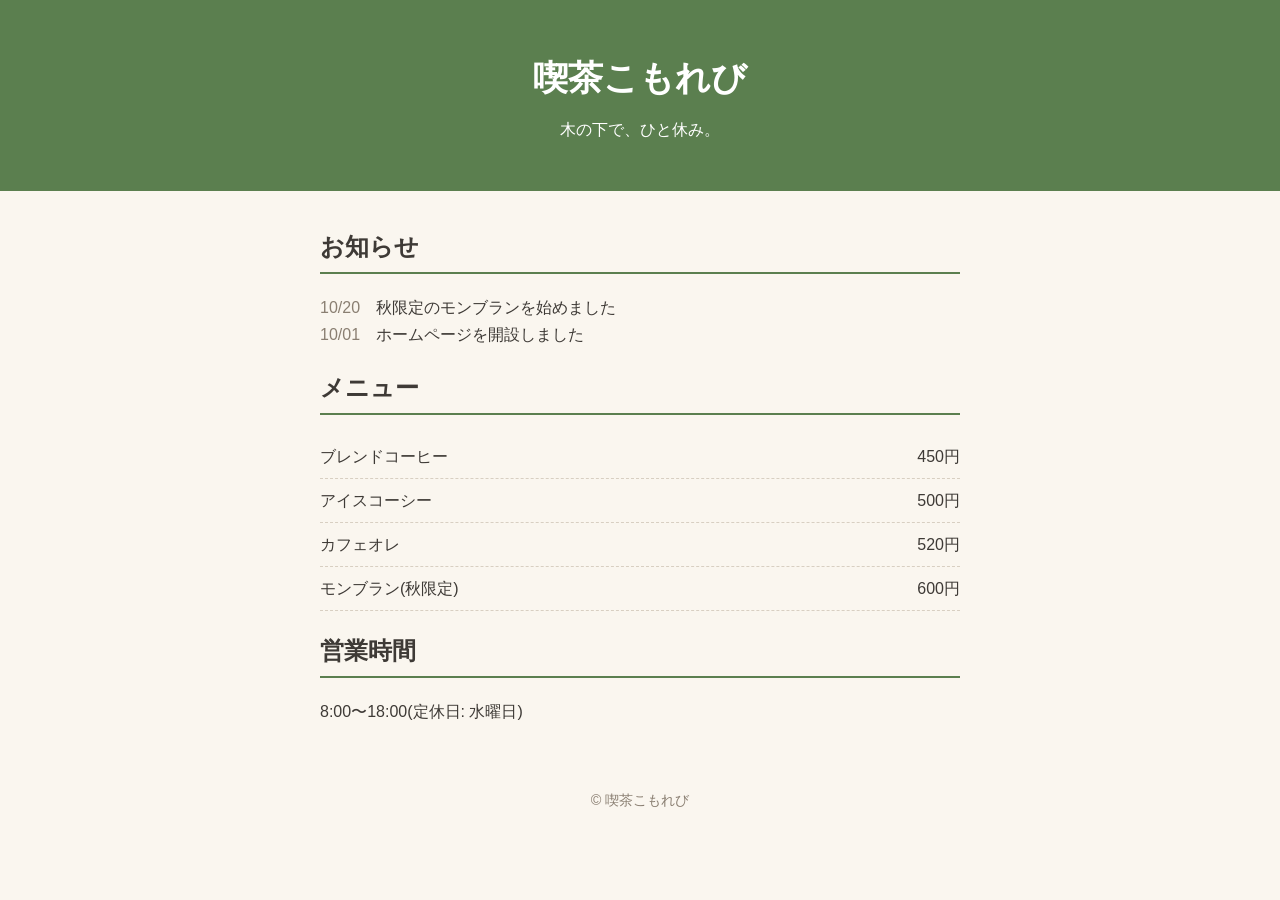
==== public/index.html @ a807befd "first commit" ====
<!DOCTYPE html>
<html lang="ja">
<head>
  <meta charset="UTF-8">
  <meta name="viewport" content="width=device-width, initial-scale=1.0">
  <title>喫茶こもれび</title>
  <link rel="stylesheet" href="style.css">
</head>
<body>
  <header>
    <h1>喫茶こもれび</h1>
    <p class="catch">木の下で、ひと休み。</p>
  </header>

  <main>
    <section>
      <h2>お知らせ</h2>
      <ul class="news">
        <li><span class="date">10/20</span> 秋限定のモンブランを始めました</li>
        <li><span class="date">10/01</span> ホームページを開設しました</li>
      </ul>
    </section>

    <section>
      <h2>メニュー</h2>
      <ul class="menu">
        <li><span class="name">ブレンドコーヒー</span><span class="price">450円</span></li>
        <li><span class="name">アイスコーシー</span><span class="price">500円</span></li>
        <li><span class="name">カフェオレ</span><span class="price">520円</span></li>
        <li><span class="name">モンブラン(秋限定)</span><span class="price">600円</span></li>
      </ul>
    </section>

    <section>
      <h2>営業時間</h2>
      <p>8:00〜18:00(定休日: 水曜日)</p>
    </section>
  </main>

  <footer>
    <p>&copy; 喫茶こもれび</p>
  </footer>
</body>
</html>
---- public/style.css ----
body {
  margin: 0;
  font-family: sans-serif;
  color: #3e3a36;
  background: #faf6ef;
  line-height: 1.7;
}

header {
  padding: 48px 16px;
  text-align: center;
  color: #fff;
  background: #5b7f4f;
}

header h1 {
  margin: 0;
  font-size: 2.2rem;
}

.catch {
  margin: 8px 0 0;
}

main {
  max-width: 640px;
  margin: 0 auto;
  padding: 16px;
}

h2 {
  border-bottom: 2px solid #5b7f4f;
  padding-bottom: 4px;
}

ul {
  padding: 0;
  list-style: none;
}

.date {
  margin-right: 12px;
  color: #8a7f72;
}

.menu li {
  display: flex;
  justify-content: space-between;
  padding: 8px 0;
  border-bottom: 1px dashed #d8cfc2;
}

footer {
  padding: 16px;
  text-align: center;
  font-size: 0.9rem;
  color: #8a7f72;
}
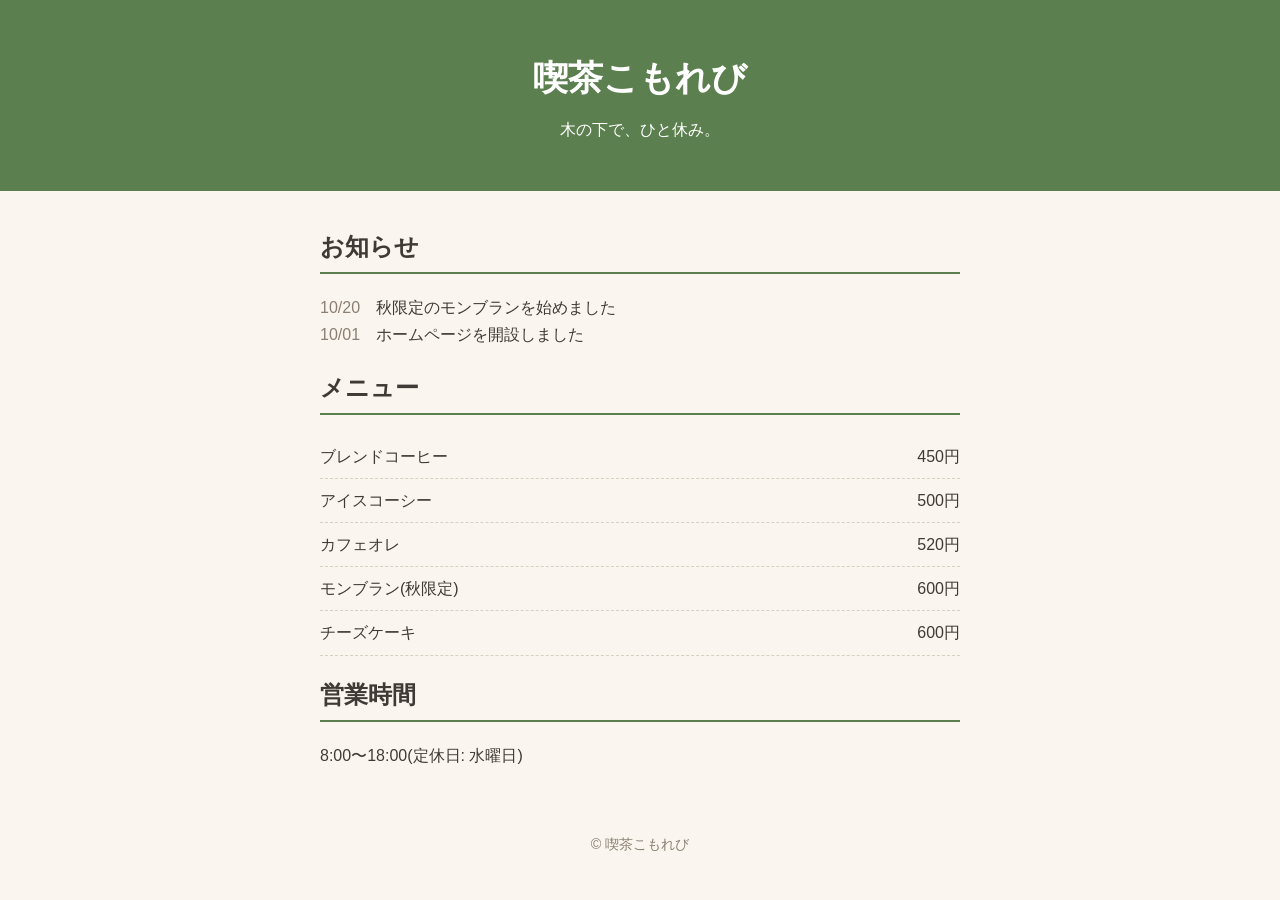
==== commit ac9b0792: "チーズケーキを追加" ====
--- a/public/index.html
+++ b/public/index.html
@@ -28,6 +28,7 @@
         <li><span class="name">アイスコーシー</span><span class="price">500円</span></li>
         <li><span class="name">カフェオレ</span><span class="price">520円</span></li>
         <li><span class="name">モンブラン(秋限定)</span><span class="price">600円</span></li>
+        <li><span class="name">チーズケーキ</span><span class="price">600円</span></li>
       </ul>
     </section>
 
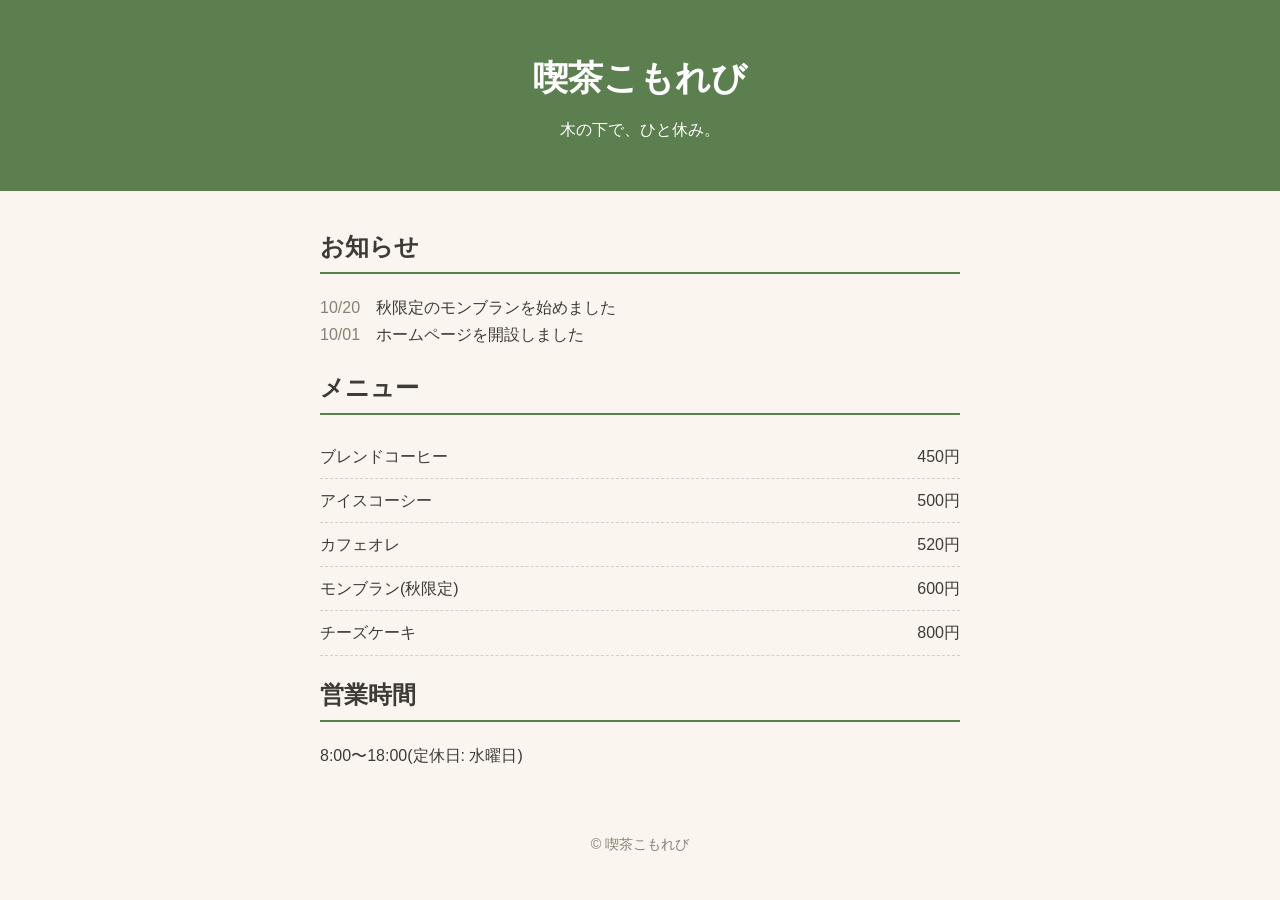
==== commit 2b0f73f5: "メニュー変更" ====
--- a/public/index.html
+++ b/public/index.html
@@ -28,7 +28,7 @@
         <li><span class="name">アイスコーシー</span><span class="price">500円</span></li>
         <li><span class="name">カフェオレ</span><span class="price">520円</span></li>
         <li><span class="name">モンブラン(秋限定)</span><span class="price">600円</span></li>
-        <li><span class="name">チーズケーキ</span><span class="price">600円</span></li>
+        <li><span class="name">チーズケーキ</span><span class="price">800円</span></li>
       </ul>
     </section>
 
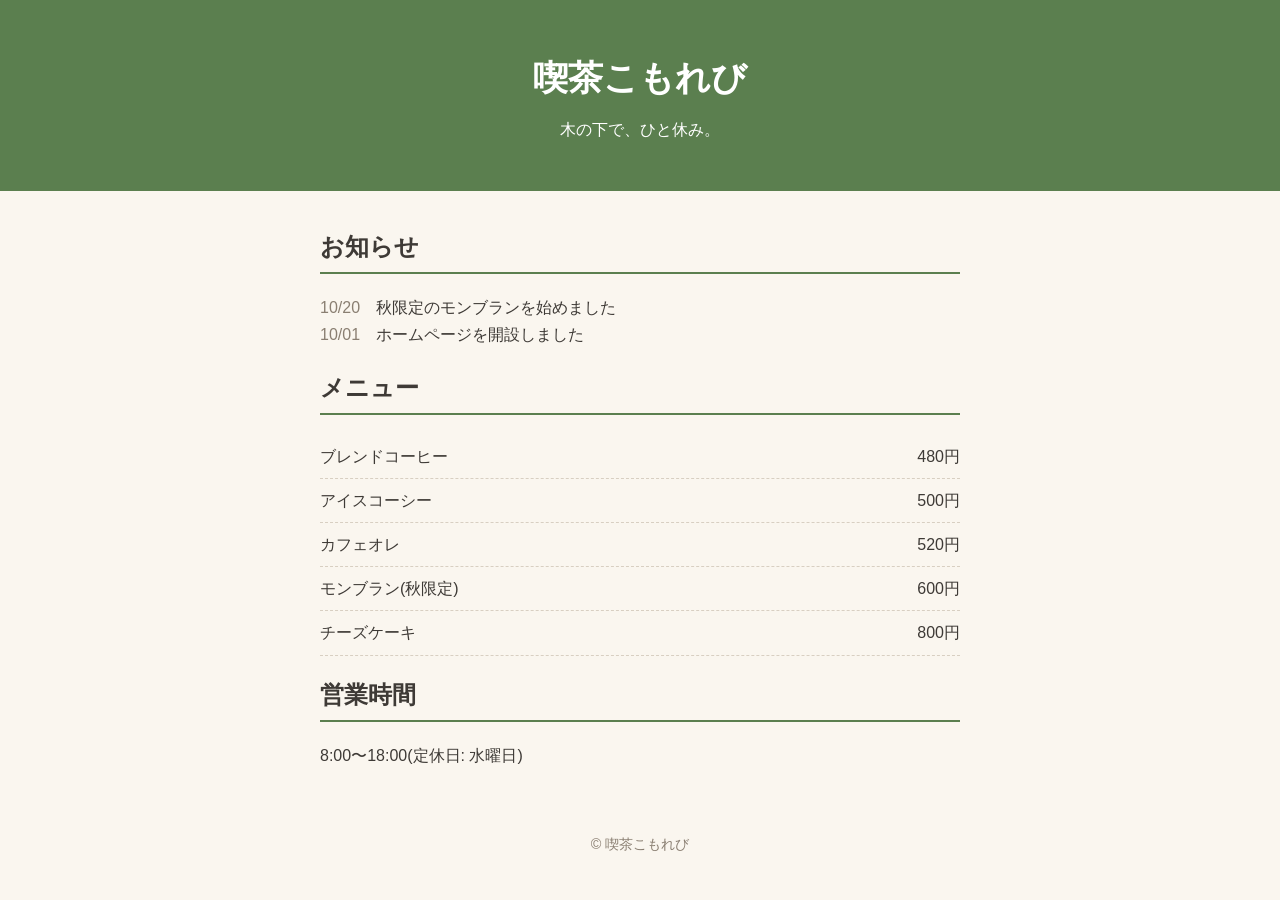
==== commit 5ee3d7f0: "480" ====
--- a/public/index.html
+++ b/public/index.html
@@ -24,7 +24,7 @@
     <section>
       <h2>メニュー</h2>
       <ul class="menu">
-        <li><span class="name">ブレンドコーヒー</span><span class="price">450円</span></li>
+        <li><span class="name">ブレンドコーヒー</span><span class="price">480円</span></li>
         <li><span class="name">アイスコーシー</span><span class="price">500円</span></li>
         <li><span class="name">カフェオレ</span><span class="price">520円</span></li>
         <li><span class="name">モンブラン(秋限定)</span><span class="price">600円</span></li>
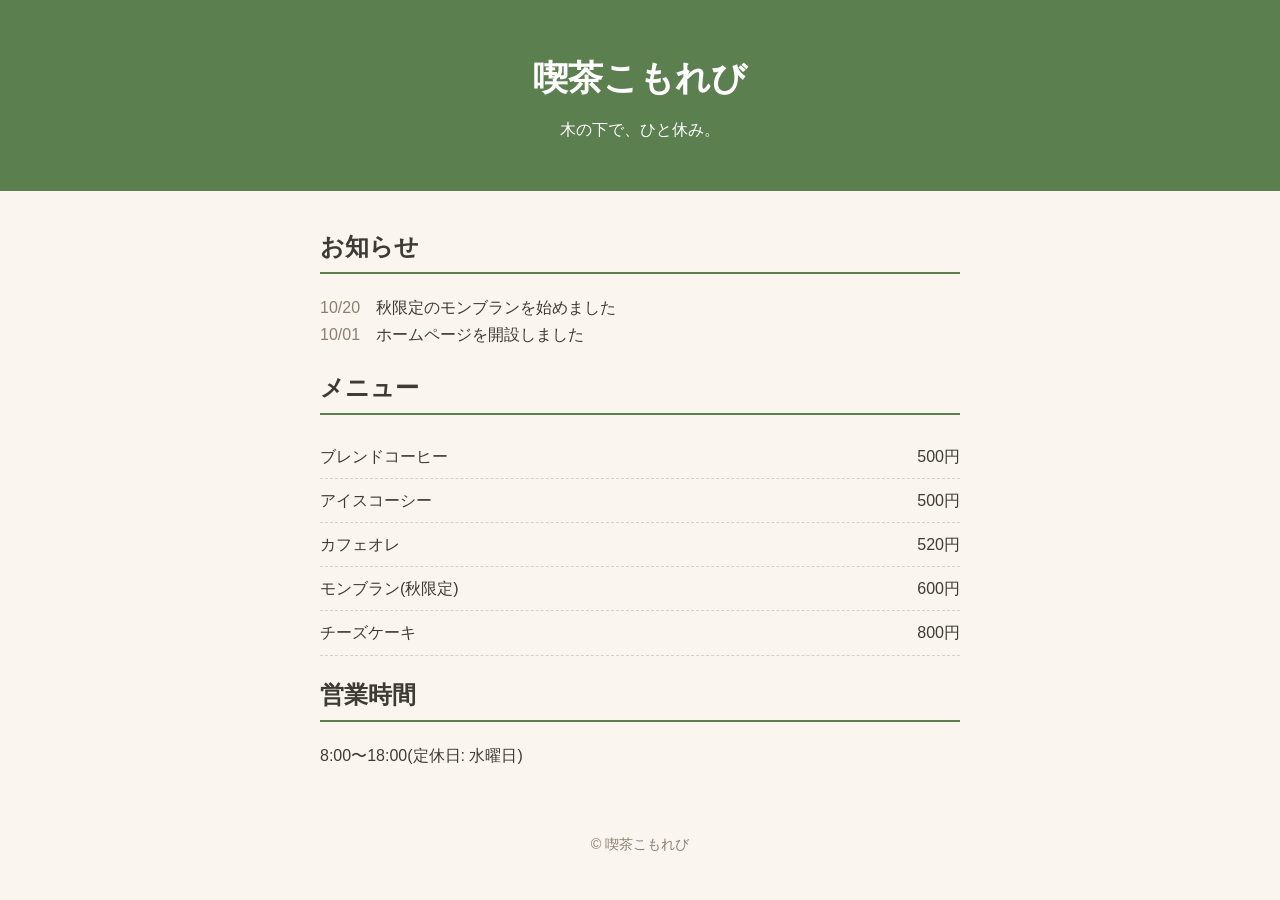
==== commit 96530bf8: "500" ====
--- a/public/index.html
+++ b/public/index.html
@@ -24,7 +24,7 @@
     <section>
       <h2>メニュー</h2>
       <ul class="menu">
-        <li><span class="name">ブレンドコーヒー</span><span class="price">480円</span></li>
+        <li><span class="name">ブレンドコーヒー</span><span class="price">500円</span></li>
         <li><span class="name">アイスコーシー</span><span class="price">500円</span></li>
         <li><span class="name">カフェオレ</span><span class="price">520円</span></li>
         <li><span class="name">モンブラン(秋限定)</span><span class="price">600円</span></li>
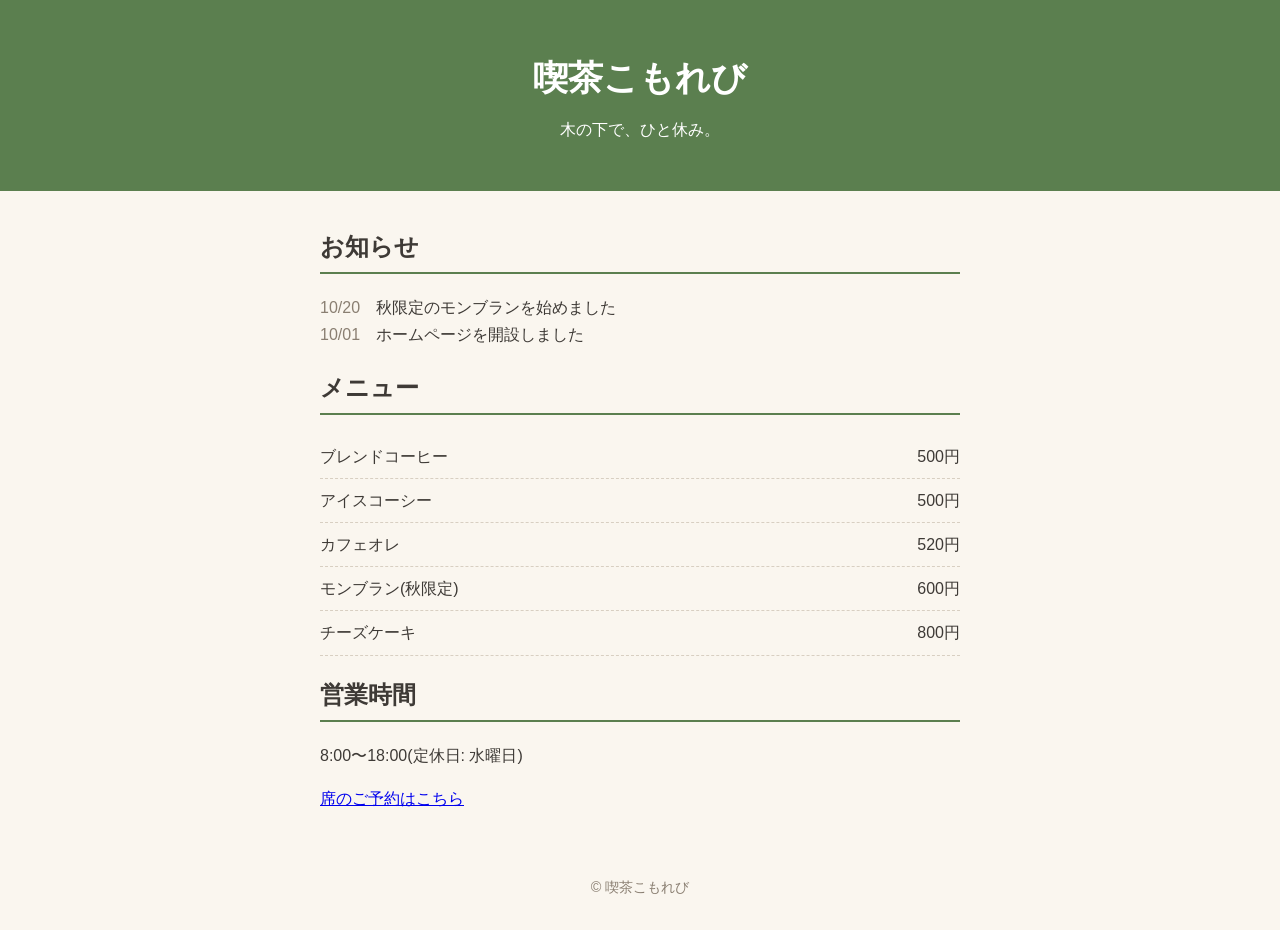
==== commit 7df4de00: "営業中の表示と、予約の確認を追加 Co-Authored-By: Claude Opus 5.5 <noreply@anthropic.com>" ====
--- a/public/index.html
+++ b/public/index.html
@@ -35,11 +35,14 @@
     <section>
       <h2>営業時間</h2>
       <p>8:00〜18:00(定休日: 水曜日)</p>
+      <p id="open-status"></p>
+      <p><a href="reserve.html">席のご予約はこちら</a></p>
     </section>
   </main>
 
   <footer>
     <p>&copy; 喫茶こもれび</p>
   </footer>
+  <script src="status.js"></script>
 </body>
 </html>
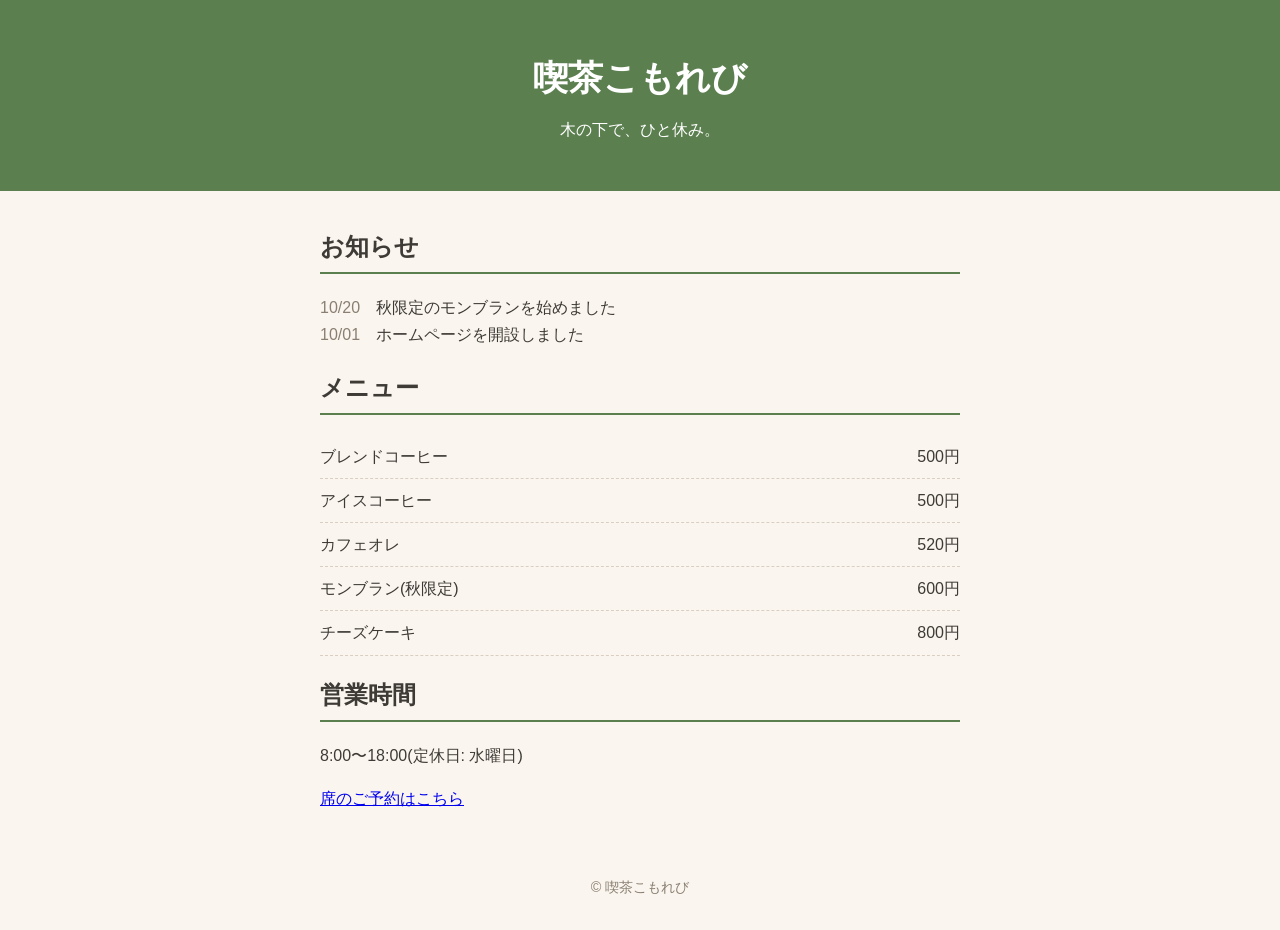
==== commit 320b6391: "タイポ修正" ====
--- a/public/index.html
+++ b/public/index.html
@@ -25,7 +25,7 @@
       <h2>メニュー</h2>
       <ul class="menu">
         <li><span class="name">ブレンドコーヒー</span><span class="price">500円</span></li>
-        <li><span class="name">アイスコーシー</span><span class="price">500円</span></li>
+        <li><span class="name">アイスコーヒー</span><span class="price">500円</span></li>
         <li><span class="name">カフェオレ</span><span class="price">520円</span></li>
         <li><span class="name">モンブラン(秋限定)</span><span class="price">600円</span></li>
         <li><span class="name">チーズケーキ</span><span class="price">800円</span></li>
